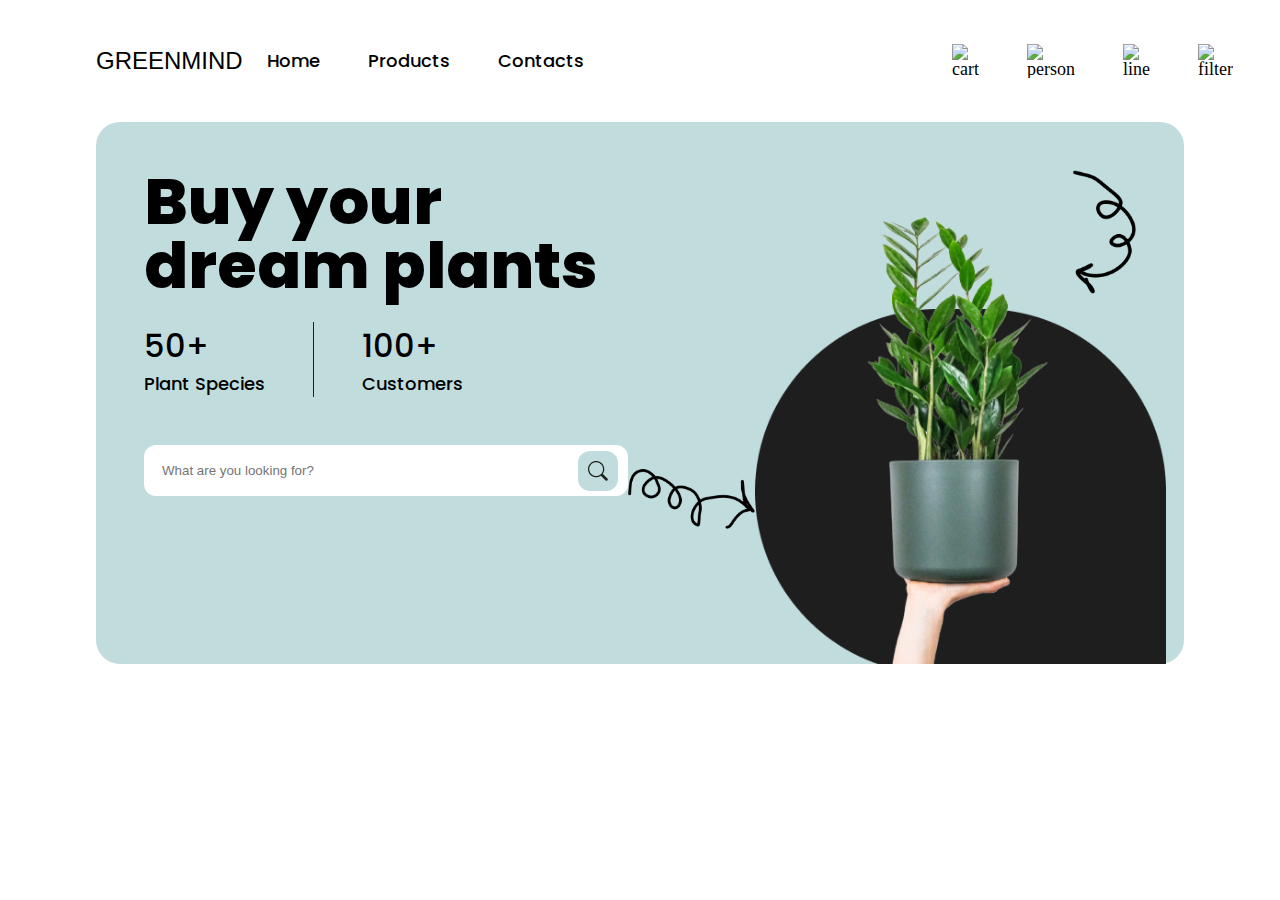
==== index.html @ e737bb84 "banner切版" ====
<!DOCTYPE html>
<html lang="en">
<head>
  <meta charset="UTF-8">
  <meta http-equiv="X-UA-Compatible" content="IE=edge">
  <meta name="viewport" content="width=device-width, initial-scale=1.0">
  <title>frontend-crash-course</title>
  <link rel="stylesheet" href="./style.css">
  <link href="https://fonts.cdnfonts.com/css/quella" rel="stylesheet">
  <link rel="preconnect" href="https://fonts.googleapis.com">
  <link rel="preconnect" href="https://fonts.gstatic.com" crossorigin>
  <link href="https://fonts.googleapis.com/css2?family=Poppins:wght@100&display=swap" rel="stylesheet">
</head>
<body>
  <header>
    <div class="header-left">
      <h1 class="logo">GREENMIND</h1>
      <ul>
        <li>Home</li>
        <li>Products</li>
        <li>Contacts</li>
      </ul>
    </div>
    <ul class="header-right">
      <li>
        <img src="./image/cart.png" alt="cart">
      </li>
      <li>
        <img src="./image/person.png" alt="person">
      </li>
      <li>
        <img src="./image/line.png" alt="line">
      </li>
      <li>
        <img src="./image/filter.png" alt="filter">
      </li>
    </ul>
  </header>
  <div class="banner">
    <div class="banner-text">
      <h2>
        Buy your <br>
        dream plants
      </h2>
      <div class="banner-text-mid">
        <div class="species">
          <p class="banner-text-mid-num">50+</p>
          <p class="banner-text-mid-text">Plant Species</p>
        </div>
        <div>
          <p class="banner-text-mid-num">100+</p>
          <p class="banner-text-mid-text">Customers</p>
        </div>
      </div>
      <div class="search-bar">
        <input type="text" placeholder="What are you looking for?">
        <img src="./image/search.png" alt="">
      </div>
    </div>
    <div class="banner-picture">
      <img class="arrow-left arrow" src="./image/bannerArrow.png" alt="">
      <div class="plant">
        <img class="pic" src="./image/bannerPlant.png" alt="">
      </div>
      <img class="arrow-up arrow" src="./image/bannerArrow2.png" alt="">
    </div>
  </div>
</body>
</html>
---- style.css ----
html, body, div, span, applet, object, iframe,
h1, h2, h3, h4, h5, h6, p, blockquote, pre,
a, abbr, acronym, address, big, cite, code,
del, dfn, em, img, ins, kbd, q, s, samp,
small, strike, strong, sub, sup, tt, var,
b, u, i, center,
dl, dt, dd, ol, ul, li,
fieldset, form, label, legend,
table, caption, tbody, tfoot, thead, tr, th, td,
article, aside, canvas, details, embed, 
figure, figcaption, footer, header, hgroup, 
menu, nav, output, ruby, section, summary,
time, mark, audio, video {
	margin: 0;
	padding: 0;
	border: 0;
	font-size: 100%;
	font: inherit;
	vertical-align: baseline;
}
/* HTML5 display-role reset for older browsers */
article, aside, details, figcaption, figure, 
footer, header, hgroup, menu, nav, section {
	display: block;
}
body {
	line-height: 1;
}
ol, ul {
	list-style: none;
}
blockquote, q {
	quotes: none;
}
blockquote:before, blockquote:after,
q:before, q:after {
	content: '';
	content: none;
}
table {
	border-collapse: collapse;
	border-spacing: 0;
}


header {
  margin: 44px 96px;
  display: flex;
  justify-content: space-between;
  align-items: center;
}
header .logo {
  font-family: 'Quella', sans-serif;
  font-size: 24px;
  font-weight: 400;
}
header ul {
  display: flex;
  align-items: center;
}
header ul li {
  margin: 0 24px;
  font-size: 18px;
  font-weight: 500;
}
header .header-left {
  width: 40vw;
  display: flex;
  justify-content: space-between;
  font-family: 'Poppins', sans-serif;
  font-weight: 500;
}
header .header-right {
  width: 20vw;
}


.banner {
  display: flex;
  justify-content: space-between;
  margin: 0 96px;
  font-family: 'Poppins', sans-serif;
  background-color: #C1DCDC;
  border-radius: 24px;
  padding: 48px 48px 0 48px;
}
.banner .banner-text {
  margin-bottom: 125px;
}
.banner .banner-text h2 {
  font-style: normal;
  font-weight: 800;
  font-size: 64px;
  line-height: 64px;
}
.banner .banner-text-mid {
  display: flex;
  margin: 24px 0;
}
.banner .banner-text .banner-text-mid .banner-text-mid-num {
  font-weight: 500;
  font-size: 32px;
  line-height: 48px;
}
.banner .banner-text .banner-text-mid .banner-text-mid-text {
  font-weight: 500;
  font-size: 18px;
  line-height: 27px;
}
.banner .banner-text-mid .species {
  margin-right: 48px;
  padding-right: 48px;
  border-right: 1px solid #1E1E1E;
}
.banner .banner-text .search-bar input {
  margin-top: 24px;
  padding: 18px;
  background: #FFFFFF;
  border: none;
  border-radius: 12px;
  width: 35vw;
}
.banner .banner-text .search-bar {
  position: relative;
}
.banner .banner-text .search-bar img {
  position: absolute;
  top: 40%;
  right: 2%;
  background-color: #C1DCDC;
  padding: 10px;
  border-radius: 12px;
}
.banner .banner-picture .arrow {
  object-fit: cover;
  max-width: 25%;
  max-height: 25%;
}
.banner .banner-picture {
  width: 50vw;
  display: flex;
  align-items: end;
  position: relative;
}
.banner .banner-picture .plant {
  background-image: url('./image/bannerDot.png');
  background-repeat: no-repeat;
  background-position: bottom center;
  background-size: contain;
  display: flex;
  justify-content: center;
}
.banner .banner-picture .arrow-left {
  margin-bottom: 15vh;
}
.banner .banner-picture .arrow-up {
  position: absolute;
  top: 0;
  right: 0;
}
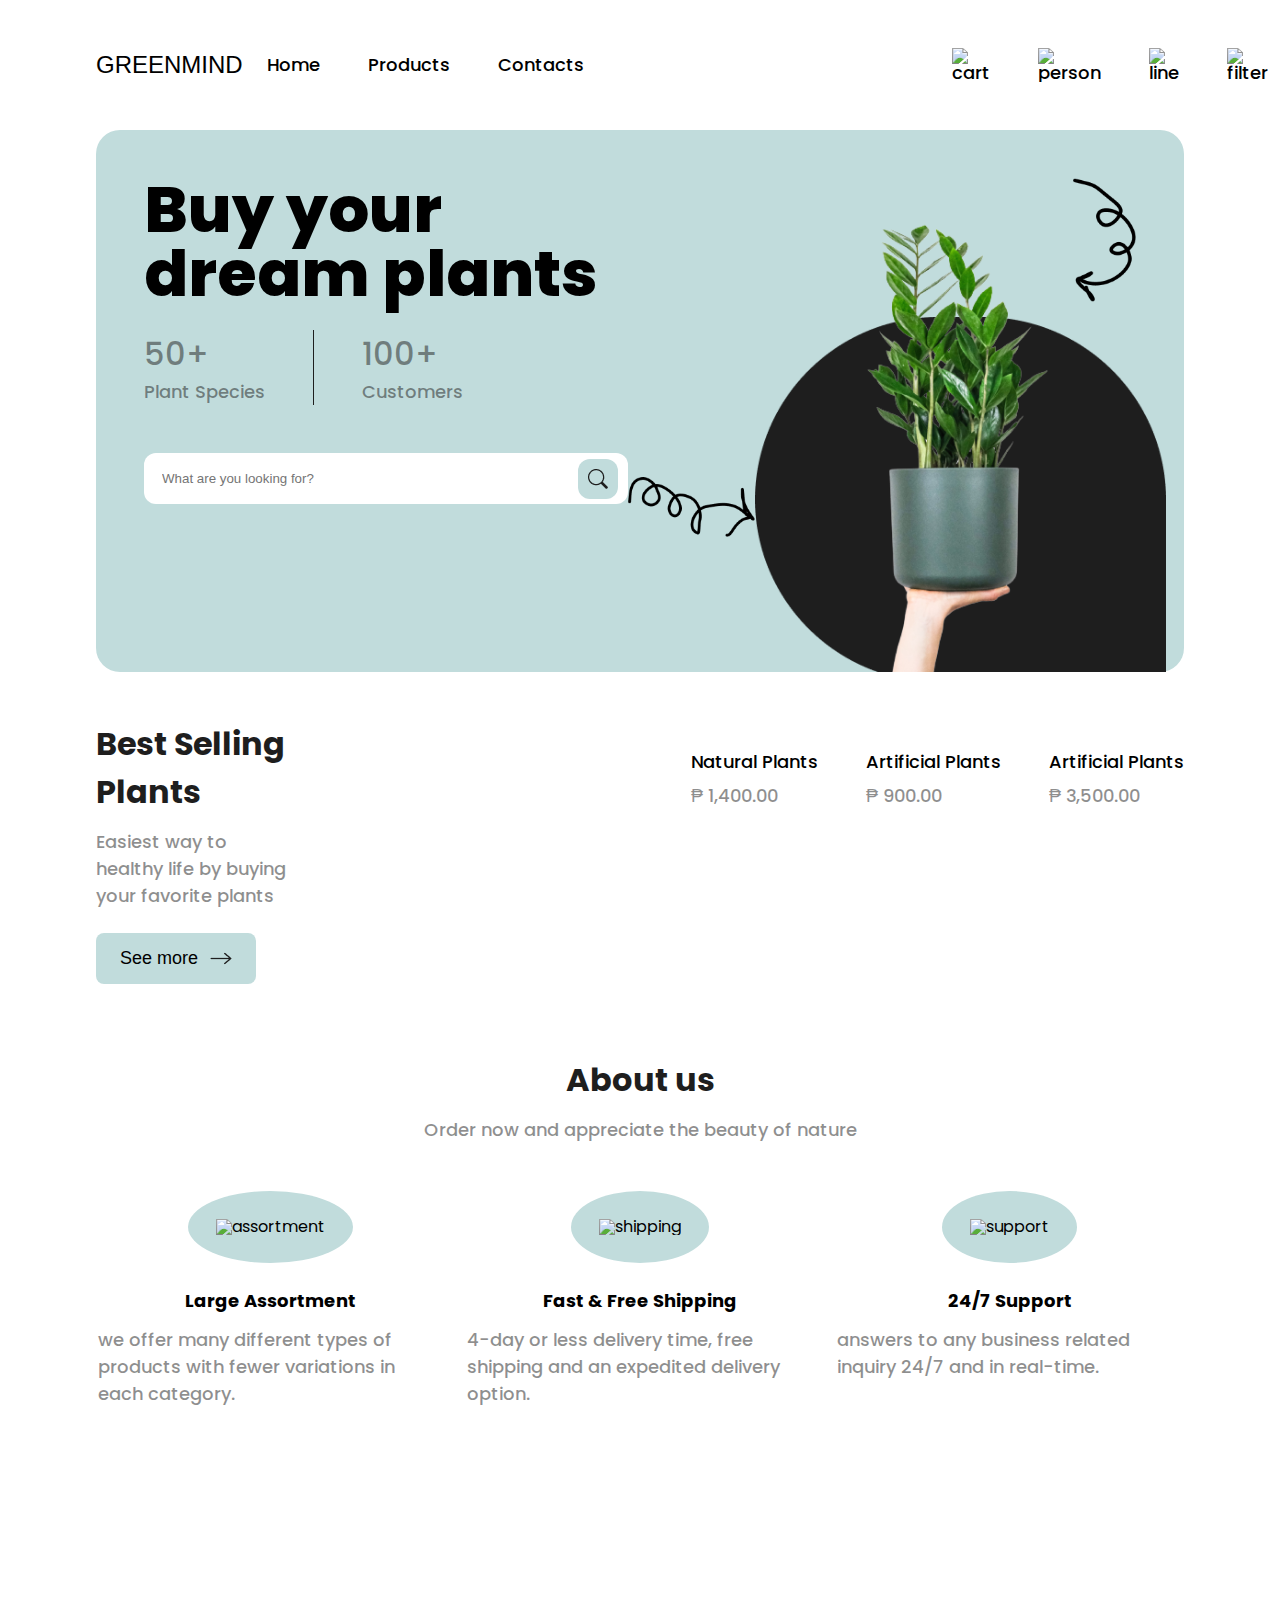
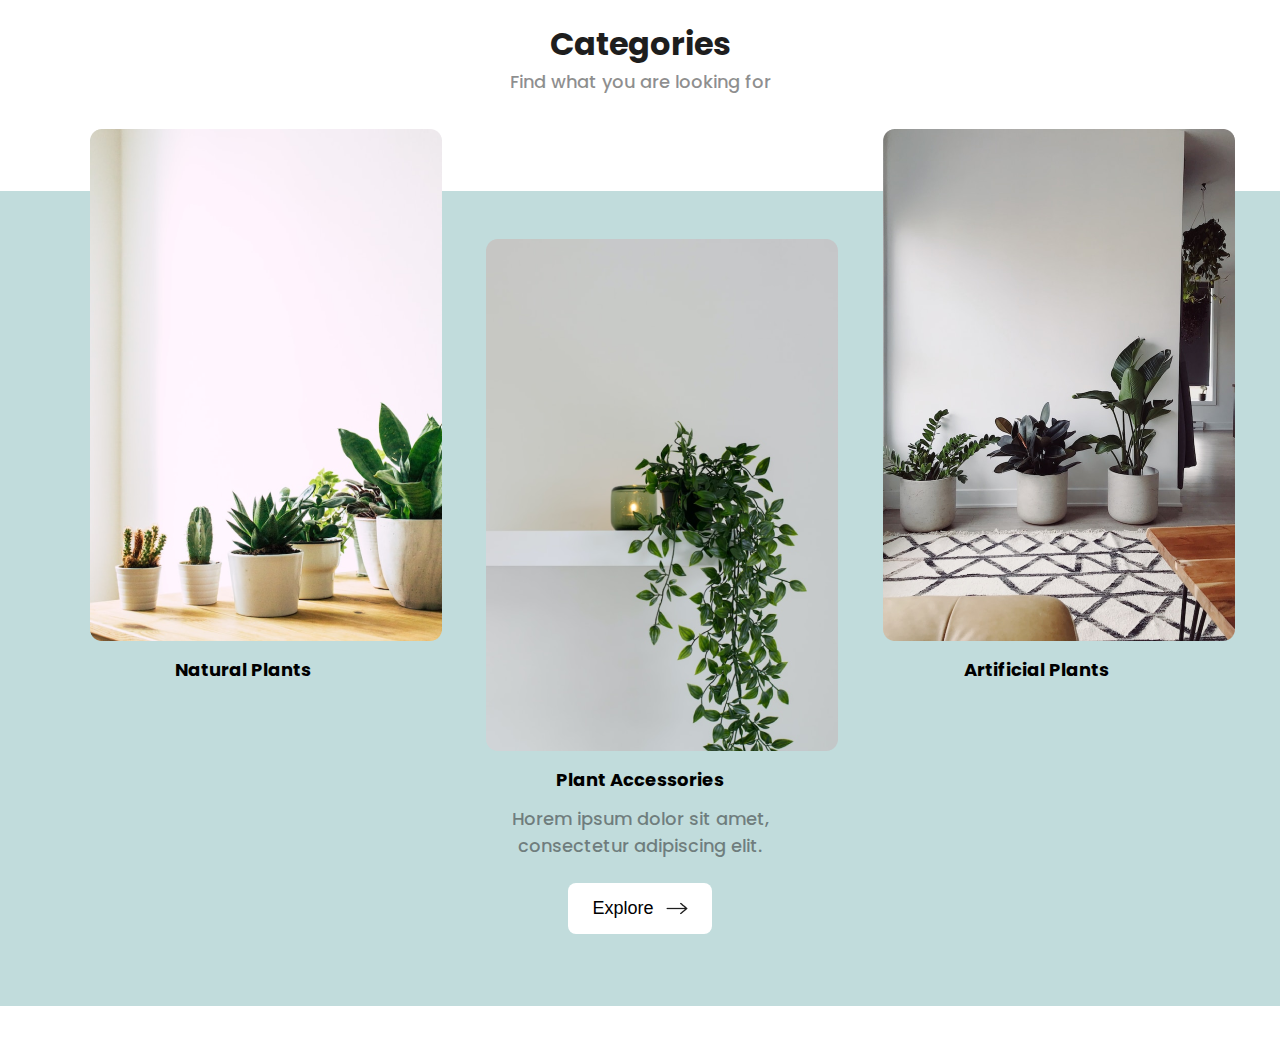
==== commit 4c85cf5e: "categories切版" ====
--- a/index.html
+++ b/index.html
@@ -12,6 +12,7 @@
   <link href="https://fonts.googleapis.com/css2?family=Poppins:wght@100&display=swap" rel="stylesheet">
 </head>
 <body>
+  <!-- 導覽列 -->
   <header>
     <div class="header-left">
       <h1 class="logo">GREENMIND</h1>
@@ -36,6 +37,7 @@
       </li>
     </ul>
   </header>
+  <!-- banner -->
   <div class="banner">
     <div class="banner-text">
       <h2>
@@ -58,11 +60,101 @@
       </div>
     </div>
     <div class="banner-picture">
-      <img class="arrow-left arrow" src="./image/bannerArrow.png" alt="">
+      <img class="arrow-left arrow" src="./image/bannerArrow.png" alt="horizontalArrow">
       <div class="plant">
-        <img class="pic" src="./image/bannerPlant.png" alt="">
+        <img class="pic" src="./image/bannerPlant.png" alt="plant">
       </div>
-      <img class="arrow-up arrow" src="./image/bannerArrow2.png" alt="">
+      <img class="arrow-up arrow" src="./image/bannerArrow2.png" alt="verticalArrow">
+    </div>
+  </div>
+  <!-- selling -->
+  <div class="best-selling">
+    <div class="selling-text">
+      <h3>Best Selling <br>
+        Plants
+      </h3>
+      <p>
+        Easiest way to <br>
+        healthy life by buying <br>
+        your favorite plants 
+      </p>
+      <button type="button">
+        See more
+        <img src="./image/buttonArrow.png" alt="arrow">
+      </button>
+    </div>
+    <div class="selling-products">
+      <ul>
+        <li>
+          <img class="product" src="./image/bestProduct1.png" alt="">
+          <h4>Natural Plants</h4>
+          <p>₱ 1,400.00</p>
+        </li>
+        <li>
+          <img class="product" src="./image/bestProduct2.png" alt="">
+          <h4>Artificial Plants</h4>
+          <p>₱ 900.00</p>
+        </li>
+        <li>
+          <img class="product" src="./image/bestProduct3.png" alt="">
+          <h4>Artificial Plants</h4>
+          <p>₱ 3,500.00</p>
+        </li>
+      </ul>
+    </div>
+  </div>
+  <!-- about us -->
+  <div class="about-us">
+    <h3>About us</h3>
+    <p>Order now and appreciate the beauty of nature</p>
+    <ul>
+      <li>
+        <div class="icon">
+          <img src="./image/aboutAssortment.png" alt="assortment">
+        </div>
+        <h4>Large Assortment</h4>
+        <p>we offer many different types of products with fewer variations in each category.</p>
+      </li>
+      <li>
+        <div class="icon">
+          <img src="./image/aboutShipping.png" alt="shipping">
+        </div>
+        <h4>Fast & Free Shipping</h4>
+        <p>4-day or less delivery time, free shipping and an expedited delivery option.</p>
+      </li>
+      <li>
+        <div class="icon">
+          <img src="./image/aboutSupport.png" alt="support">
+        </div>
+        <h4>24/7 Support</h4>
+        <p>answers to any business related inquiry 24/7 and in real-time.</p>
+      </li>
+    </ul>
+  </div>
+  <!-- categories -->
+  <div class="categories">
+    <h3>Categories</h3>
+    <p>Find what you are looking for</p>
+    <div class="categories-plant">
+      <ul>
+        <li class="displacement">
+          <img src="./image/naturalPlants.png" alt="Natural Plants">
+          <h4>Natural Plants</h4>
+        </li>
+        <li>
+          <img src="./image/plantAccessories.png" alt="Plant Accessories">
+          <h4>Plant Accessories</h4>
+          <p>Horem ipsum dolor sit amet, consectetur adipiscing elit.</p>
+        </li>
+        <li class="displacement">
+          <img src="./image/artificialPlants.png" alt="Artificial Plants">
+          <h4>Artificial Plants</h4>
+        </li>
+      </ul>
+      <button type="button">
+        Explore
+        <img src="./image/buttonArrow.png" alt="arrow">
+      </button>
     </div>
   </div>
 </body>
--- a/style.css
+++ b/style.css
@@ -42,9 +42,32 @@
 	border-spacing: 0;
 }
 
+body {
+  font-family: 'Poppins', sans-serif;
+}
+h3 {
+  font-style: normal;
+  font-weight: 700;
+  font-size: 32px;
+  line-height: 48px;
+  color: #1E1E1E;
+}
+h4 {
+  font-style: normal;
+  font-weight: 700;
+  font-size: 18px;
+  line-height: 27px;
+}
+p {
+  font-style: normal;
+  font-weight: 500;
+  font-size: 18px;
+  line-height: 27px;
+  color: rgba(30, 30, 30, 0.5);
+}
 
 header {
-  margin: 44px 96px;
+  margin: 48px 96px;
   display: flex;
   justify-content: space-between;
   align-items: center;
@@ -67,7 +90,6 @@
   width: 40vw;
   display: flex;
   justify-content: space-between;
-  font-family: 'Poppins', sans-serif;
   font-weight: 500;
 }
 header .header-right {
@@ -78,8 +100,7 @@
 .banner {
   display: flex;
   justify-content: space-between;
-  margin: 0 96px;
-  font-family: 'Poppins', sans-serif;
+  margin: 48px 96px;
   background-color: #C1DCDC;
   border-radius: 24px;
   padding: 48px 48px 0 48px;
@@ -157,4 +178,122 @@
   position: absolute;
   top: 0;
   right: 0;
+}
+
+
+.best-selling {
+  margin: 48px 96px;
+  display: flex;
+  justify-content: space-between;
+}
+.best-selling .selling-text {
+  width: 20vw;
+}
+.best-selling .selling-text p {
+  margin: 12px 0 24px;
+}
+.best-selling .selling-text button {
+  display: flex;
+  align-items: center;
+  padding: 12px 24px;
+  background: #C1DCDC;
+  border: none;
+  border-radius: 8px;
+  font-style: normal;
+  font-weight: 500;
+  font-size: 18px;
+  line-height: 27px;
+}
+.best-selling .selling-text button img {
+  margin-left: 12px;
+}
+.best-selling .selling-products {
+  width: 60vw;
+}
+.best-selling .selling-products ul {
+  display: flex;
+  justify-content: end;
+  gap: 48px;
+}
+.best-selling h4 {
+  font-style: normal;
+  font-weight: 500;
+  font-size: 18px;
+  line-height: 27px;
+  margin: 12px 0 7px;
+}
+
+.about-us {
+  display: flex;
+  flex-direction: column;
+  align-items: center;
+  margin: 72px 96px 165px;
+}
+.about-us ul {
+  display: flex;
+  justify-content: space-between;
+  gap: 24px;
+}
+.about-us ul li {
+  display: flex;
+  flex-direction: column;
+  align-items: center;
+  width: 27vw;
+}
+.about-us p {
+  margin: 12px 0 48px;
+}
+.about-us ul .icon {
+  background-color: #C1DCDC;
+  padding: 28px;
+  border-radius: 50%;
+  margin-bottom: 24px;
+}
+
+
+.categories {
+  margin: 48px 0;
+  display: flex;
+  flex-direction: column;
+  align-items: center;
+}
+.categories .categories-plant {
+  background-color: #C1DCDC;
+  width: 100vw;
+  display: flex;
+  flex-direction: column;
+  align-items: center;
+  margin-top: 96px;
+  padding: 48px 0;
+}
+.categories .categories-plant ul {
+  display: flex;
+  justify-content: space-between;
+  gap: 7vw;
+}
+.categories .categories-plant ul li {
+  width: 24vw;
+  text-align: center;
+}
+.categories .categories-plant ul .displacement {
+  transform: translateY(-110px);
+}
+.categories .categories-plant ul li h4 {
+  margin: 12px 0;
+}
+.categories .categories-plant button {
+  margin: 24px 53px;
+  display: flex;
+  align-items: center;
+  padding: 12px 24px;
+  background: #FFFFFF;
+  border: none;
+  border-radius: 8px;
+  font-style: normal;
+  font-weight: 500;
+  font-size: 18px;
+  line-height: 27px;
+}
+.categories .categories-plant button img {
+  margin-left: 12px;
 }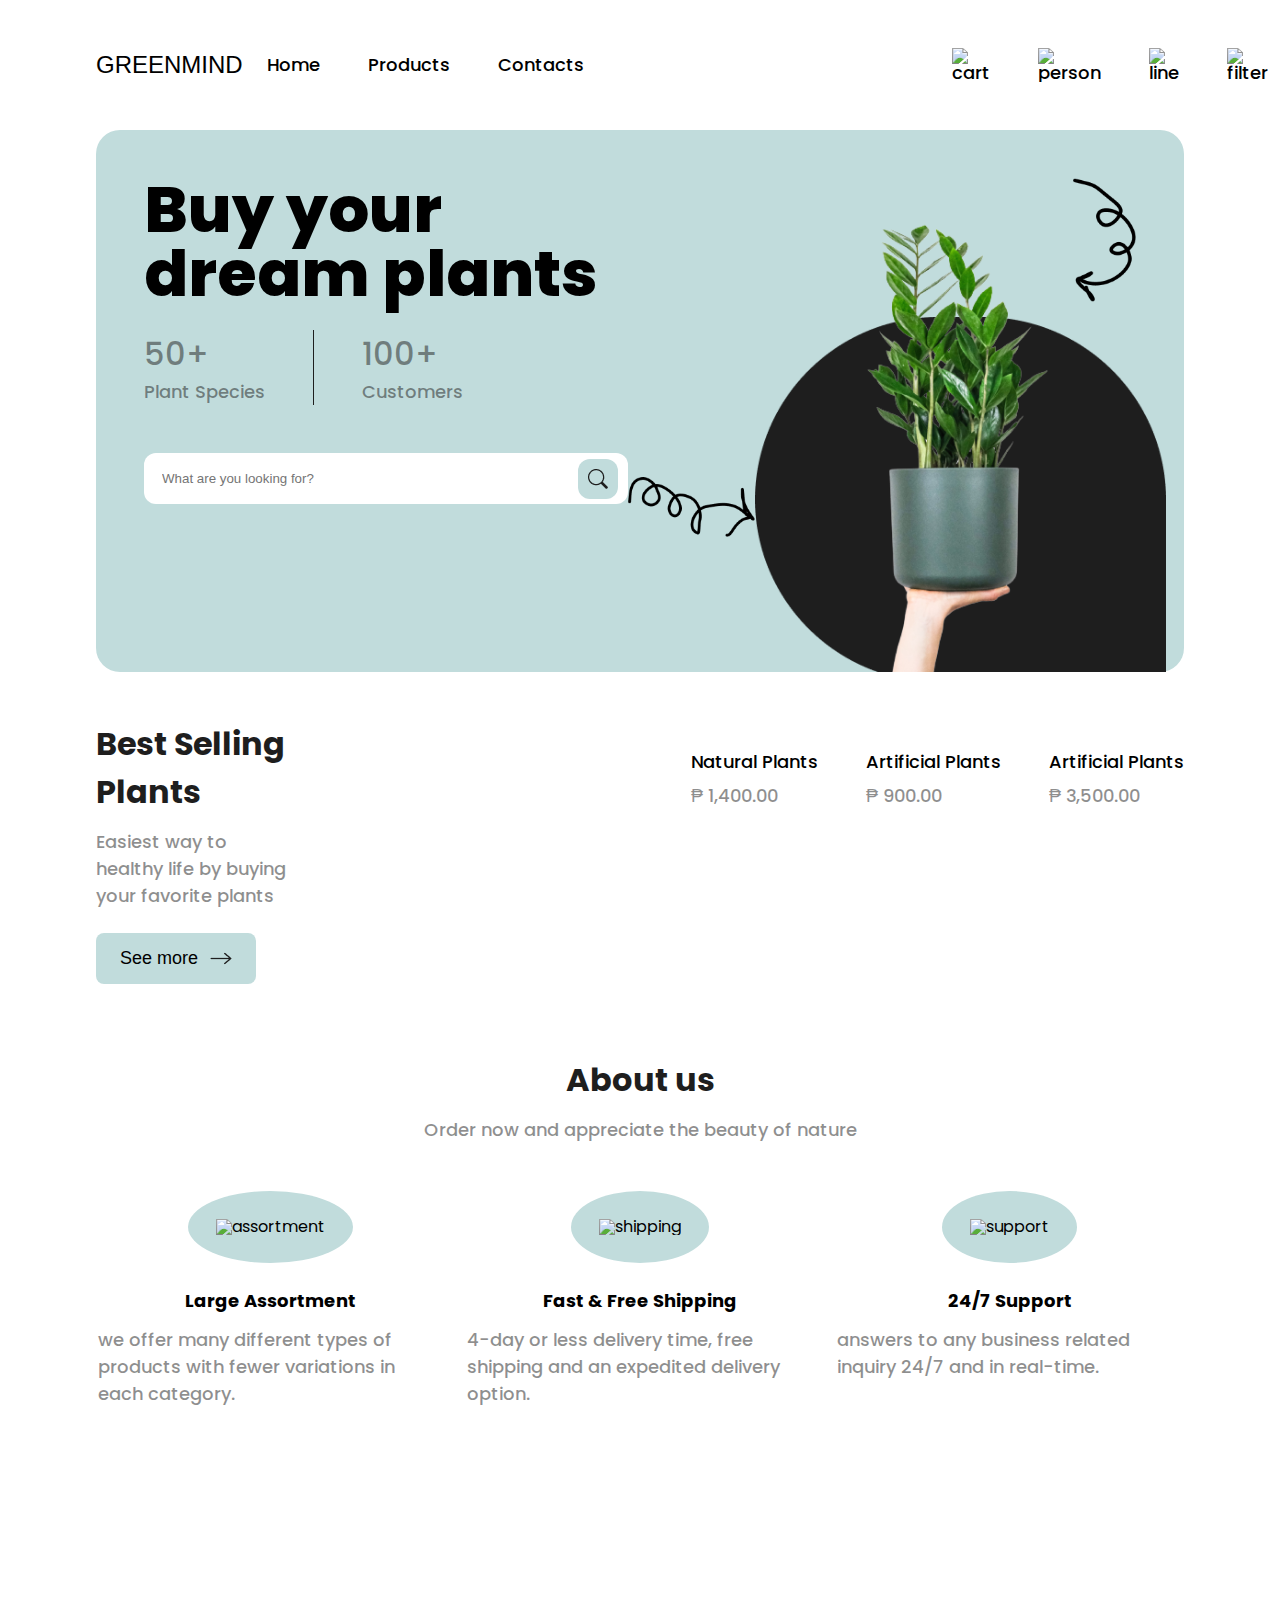
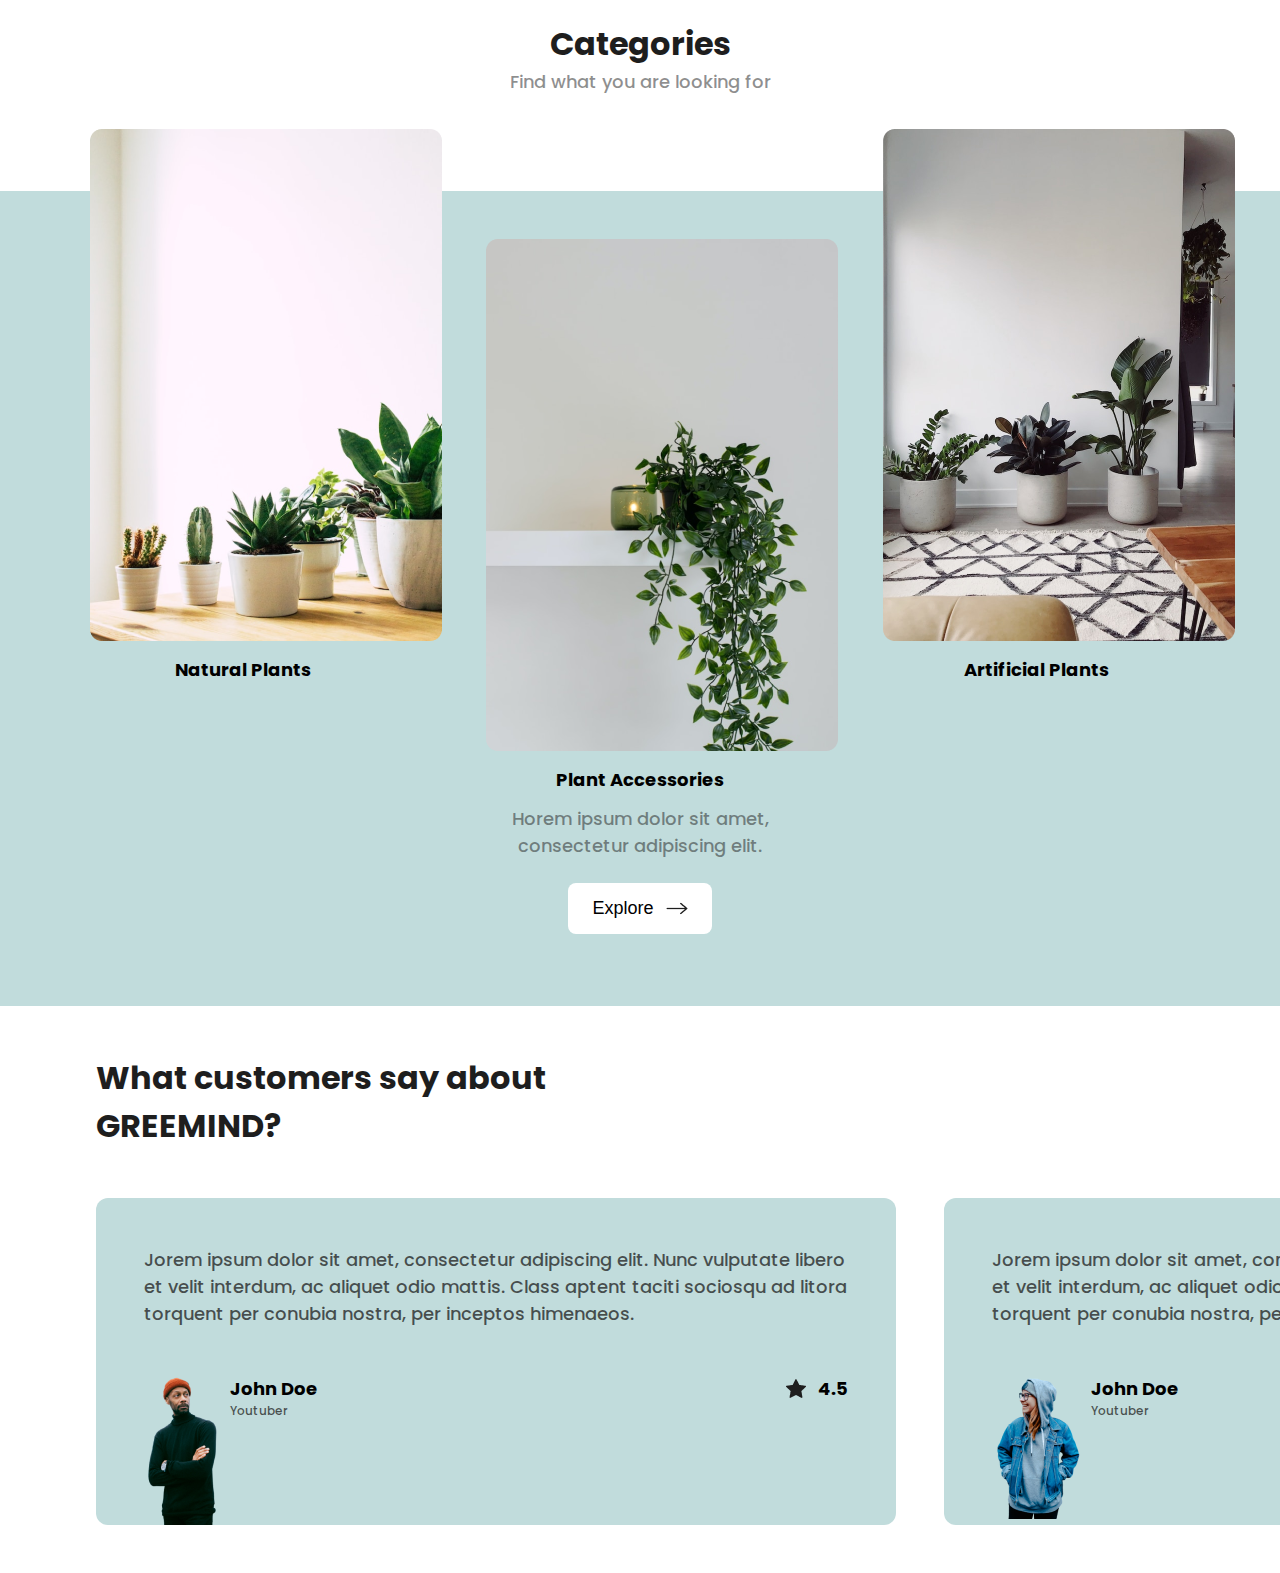
==== commit ea13d136: "swiper切版" ====
--- a/index.html
+++ b/index.html
@@ -157,5 +157,47 @@
       </button>
     </div>
   </div>
+  <!-- swiper -->
+  <div class="swiper">
+    <div class="swiper-title">
+      <h3>What customers say about <br> GREEMIND?</h3>
+      <div class="bar"></div>
+    </div>
+    <div class="swiper-item">
+      <div class="card">
+        <p>Jorem ipsum dolor sit amet, consectetur adipiscing elit. Nunc vulputate libero et velit interdum, ac aliquet odio mattis. Class aptent taciti sociosqu ad litora torquent per conubia nostra, per inceptos himenaeos.</p>
+        <div class="customer">
+          <img class="pic" src="./image/maleCustomer.png" alt="">
+          <div class="evaluate">
+            <div class="text">
+              <h4>John Doe</h4>
+              <p>Youtuber</p>
+            </div>
+            <div class="point">
+              <img src="./image/star.png" alt="">
+              <h4>4.5</h4>
+            </div>
+          </div>
+        </div>
+      </div>
+      <div class="card">
+        <p>Jorem ipsum dolor sit amet, consectetur adipiscing elit. Nunc vulputate libero et velit interdum, ac aliquet odio mattis. Class aptent taciti sociosqu ad litora torquent per conubia nostra, per inceptos himenaeos.</p>
+        <div class="customer">
+          <img class="pic" src="./image/femaleCustomer.png" alt="">
+          <div class="evaluate">
+            <div class="text">
+              <h4>John Doe</h4>
+              <p>Youtuber</p>
+            </div>
+            <div class="point">
+              <img src="./image/star.png" alt="">
+              <h4>4.5</h4>
+            </div>
+          </div>
+        </div>
+      </div>
+    </div>
+  </div>
+  <!-- footer -->
 </body>
 </html>--- a/style.css
+++ b/style.css
@@ -296,4 +296,51 @@
 }
 .categories .categories-plant button img {
   margin-left: 12px;
-}+}
+
+.swiper {
+  margin: 48px 96px;
+}
+.swiper .swiper-item {
+  display: flex;
+  gap: 48px;
+}
+.swiper .swiper-item .card {
+  background-color: #C1DCDC;
+  width: 55vw;
+  margin-top: 48px;
+  padding: 48px 48px 0 48px;
+  border-radius: 12px;
+}
+.swiper .swiper-item .card p {
+  margin-bottom: 48px;
+  color: rgba(30, 30, 30, 0.75);
+}
+.swiper .card .customer {
+  display: flex;
+  justify-content: space-between;
+  gap: 7px;
+}
+.swiper .card .customer .pic {
+  align-self: end;
+}
+.swiper .card .customer .evaluate {
+  display: flex;
+  justify-content: space-between;
+  align-items: start;
+  width: 60vw;
+}
+.swiper .card .customer .evaluate .text p {
+  font-style: normal;
+  font-weight: 500;
+  font-size: 12px;
+  line-height: 18px;
+}
+.swiper .card .customer .evaluate .point {
+  display: flex;
+  justify-content: space-between;
+  align-items: center;
+  gap: 12px;
+}
+
+
